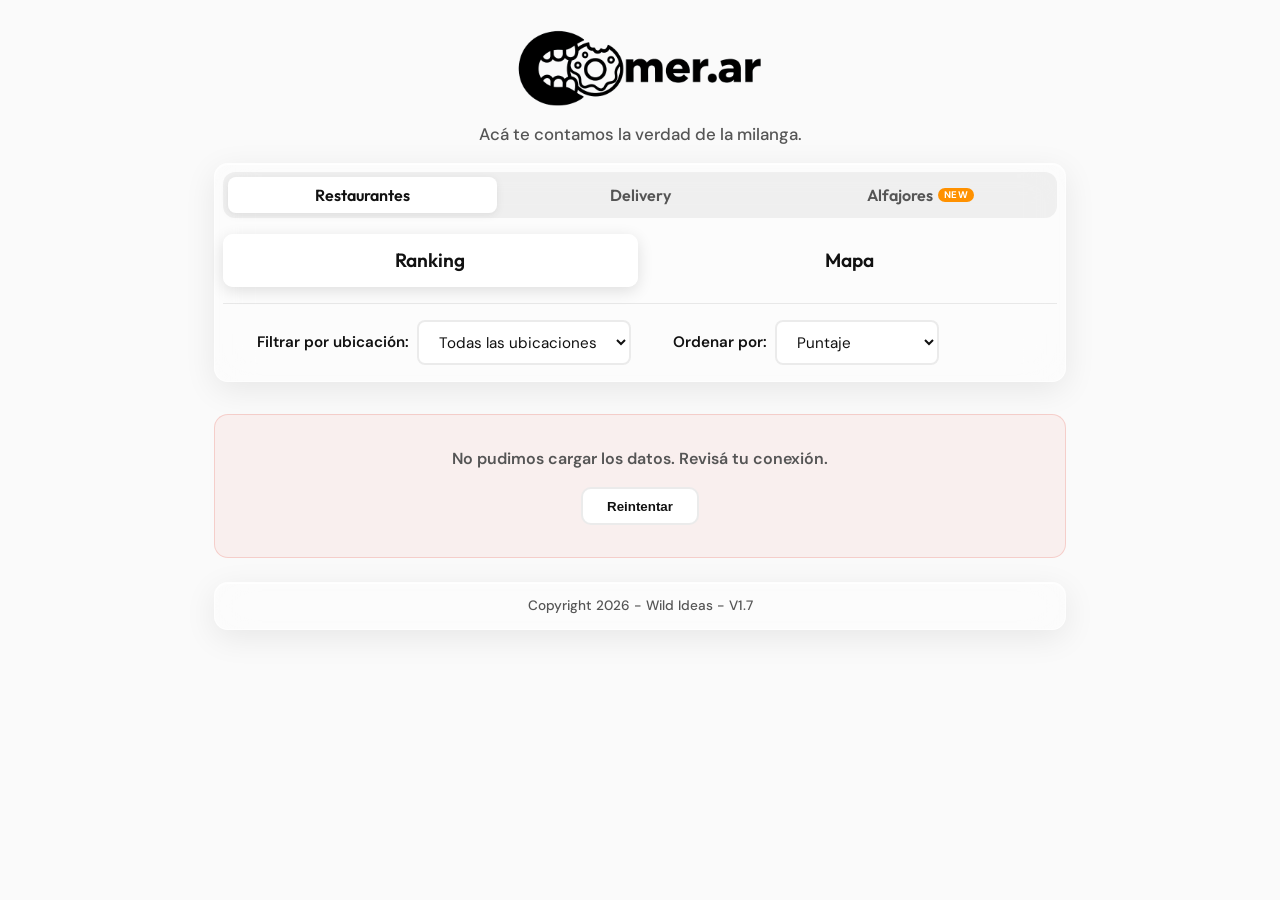
==== index.html @ 13a1f747 "fix: update copyright version in footer to 1.7" ====
<!DOCTYPE html>
<html lang="es">

<head>
    <meta charset="UTF-8">
    <meta name="viewport" content="width=device-width, initial-scale=1.0">
    <title>Comer.ar</title>
    <meta name="description" content="Ranking de lugares para comer, por amigos que les gusta comer">
    <meta name="theme-color" content="#FF9100">
    <link rel="canonical" href="https://comer.ar/">

    <!-- Open Graph / Twitter -->
    <meta property="og:title" content="Comer.ar">
    <meta property="og:description" content="Ranking de lugares para comer, por amigos que les gusta comer">
    <meta property="og:type" content="website">
    <meta property="og:url" content="https://comer.ar/">
    <meta property="og:image" content="https://comer.ar/fotos/imagenes/logoB.png">
    <meta property="og:locale" content="es_AR">
    <meta name="twitter:card" content="summary_large_image">
    <meta name="twitter:title" content="Comer.ar">
    <meta name="twitter:description" content="Ranking de lugares para comer, por amigos que les gusta comer">
    <meta name="twitter:image" content="https://comer.ar/fotos/imagenes/logoB.png">

    <!-- PWA -->
    <link rel="manifest" href="./manifest.json">
    <link rel="apple-touch-icon" href="./fotos/imagenes/logoB.png">

    <!-- Fonts: preconnect + preload -->
    <link rel="preconnect" href="https://fonts.googleapis.com">
    <link rel="preconnect" href="https://fonts.gstatic.com" crossorigin>
    <link rel="preconnect" href="https://cdnjs.cloudflare.com" crossorigin>
    <link rel="preload" as="style"
        href="https://fonts.googleapis.com/css2?family=Outfit:wght@400;600;700;800&family=DM+Sans:wght@400;500;600;700&display=swap">
    <link
        href="https://fonts.googleapis.com/css2?family=Outfit:wght@400;600;700;800&family=DM+Sans:wght@400;500;600;700&display=swap"
        rel="stylesheet">

    <!-- CSS -->
    <link rel="stylesheet" href="style.css?v=2.0">

    <!-- Libraries -->
    <script src="https://cdnjs.cloudflare.com/ajax/libs/gsap/3.12.2/gsap.min.js" defer></script>
    <script src="https://cdnjs.cloudflare.com/ajax/libs/PapaParse/5.4.1/papaparse.min.js" defer></script>
    <script src="https://unpkg.com/lucide@0.344.0" defer></script>
    <!-- Google Identity Services (login) -->
    <script src="https://accounts.google.com/gsi/client" async defer></script>
</head>

<body class="light-mode">
    <div id="app">
        <!-- Settings -->
        <nav class="settings-nav" aria-label="Configuración">
            <div class="dropdown">
                <button id="settings-btn" class="icon-btn" aria-label="Abrir menú de configuración"
                    aria-expanded="false">
                    <i data-lucide="settings" aria-hidden="true"></i>
                </button>
                <div id="settings-menu" class="dropdown-content hidden" role="menu">
                    <div class="menu-item" role="menuitem">
                        <span>Modo Oscuro</span>
                        <label class="switch">
                            <input type="checkbox" id="dark-mode-toggle" aria-label="Activar modo oscuro">
                            <span class="slider round"></span>
                        </label>
                    </div>
                    <!-- Login / perfil de Google (render dinámico desde main.js) -->
                    <div id="auth-menu-section"></div>
                </div>
            </div>
        </nav>

        <!-- Header -->
        <header class="header">
            <div class="logo-container">
                <img src="./fotos/imagenes/logoB.png" alt="Comer.ar Logo" class="logo-img light-logo">
                <img src="./fotos/imagenes/logoW.png" alt="Comer.ar Logo" class="logo-img dark-logo">
            </div>
            <p class="subtitle">Acá te contamos la verdad de la milanga.</p>
        </header>

        <!-- HOME VIEW -->
        <main id="home" class="view">
            <nav class="tabs-container" role="tablist" aria-label="Navegación principal">
                <div class="mode-switcher">
                    <button class="mode-btn active" data-mode="presencial">Restaurantes</button>
                    <button class="mode-btn" data-mode="delivery">Delivery</button>
                    <button class="mode-btn mode-btn-alfajor" data-mode="alfajores"><span class="alfajor-label-long"></span>Alfajores<span class="mode-new-pill">New</span></button>
                </div>

                <div class="tabs-buttons">
                    <button class="tab-btn active" data-tab="ranking" role="tab" aria-selected="true"
                        aria-controls="ranking-view">Ranking</button>
                    <button class="tab-btn" data-tab="map" role="tab" aria-selected="false"
                        aria-controls="map-view">Mapa</button>
                </div>

                <div class="location-filter-container" id="location-filter-container">
                    <div class="filter-group">
                        <label for="location-filter" class="filter-label">
                            <i data-lucide="map-pin" aria-hidden="true"></i>
                            Filtrar por ubicación:
                        </label>
                        <select id="location-filter" class="location-select"
                            aria-label="Filtrar restaurantes por ubicación">
                            <option value="all">Todas las ubicaciones</option>
                        </select>
                    </div>

                    <div class="filter-group">
                        <label for="sort-filter" class="filter-label">
                            <i data-lucide="arrow-up-down" aria-hidden="true"></i>
                            Ordenar por:
                        </label>
                        <select id="sort-filter" class="location-select" aria-label="Ordenar restaurantes">
                            <option value="score">Puntaje</option>
                            <option value="date">Fecha de visita</option>
                            <option value="name">Nombre</option>
                        </select>
                    </div>
                </div>
            </nav>

            <section id="ranking-view" class="tab-content" role="tabpanel" aria-labelledby="ranking-tab">
                <div id="ranking-list" class="ranking-list">
                    <!-- Skeleton/data injected here -->
                </div>
            </section>

            <section id="map-view" class="tab-content hidden" role="tabpanel" aria-labelledby="map-tab">
                <div class="map-placeholder" id="map-container">
                    <!-- Map iframe loaded on-demand when tab is clicked (performance optimization) -->
                </div>
            </section>

        </main>

        <!-- Detail View (Hidden by default) -->
        <section id="detail" class="view hidden">
            <div class="detail-container">
                <button id="back-btn" class="back-btn" aria-label="Volver al ranking">
                    <i data-lucide="arrow-left" aria-hidden="true"></i> Volver al Ranking
                </button>
                <article id="restaurant-content">
                    <!-- Detail content injected here -->
                </article>
            </div>
        </section>

        <!-- Footer -->
        <footer class="footer">
            <p>Copyright 2026 - Wild Ideas - V1.7</p>
        </footer>
    </div>

    <!-- Lightbox -->
    <div id="lightbox" role="dialog" aria-modal="true" aria-label="Visor de imágenes">
        <button id="lightbox-close" aria-label="Cerrar visor de imágenes">&times;</button>
        <img id="lightbox-img" src="" alt="">
    </div>




    <!-- JavaScript -->
    <script src="config.js?v=2.0"></script>
    <script src="auth.js?v=2.0"></script>
    <script src="vote.js?v=2.0"></script>
    <script src="main.js?v=2.0"></script>
</body>

</html>
---- style.css ----
:root {
    --bg: #FAFAFA;
    --card-bg: #FFFFFF;
    --text-main: #111111;
    --text-muted: #555555;
    --gold: #FF9100;
    --silver: #C0C0C0;
    --bronze: #CD7F32;
    --accent: #000000;
    --border: rgba(0, 0, 0, 0.08);

    --font-title: 'Outfit', sans-serif;
    --font-body: 'DM Sans', sans-serif;

    --transition-smooth: transform 0.5s cubic-bezier(0.19, 1, 0.22, 1), opacity 0.5s cubic-bezier(0.19, 1, 0.22, 1), box-shadow 0.5s cubic-bezier(0.19, 1, 0.22, 1);

    /* Glassmorphism variables */
    --glass-bg-light: rgba(255, 255, 255, 0.4);
    --glass-border-light: rgba(255, 255, 255, 0.6);
    --glass-shadow-light: 0 8px 32px rgba(0, 0, 0, 0.08);
    --glass-inset-light: inset 0 1px 0 rgba(255, 255, 255, 0.8);
}

.dark-mode {
    --bg: #121212;
    --card-bg: #1E1E1E;
    --text-main: #EAEAEA;
    --text-muted: #AAAAAA;
    --accent: #FFFFFF;
    --border: rgba(255, 255, 255, 0.1);

    /* Dark glassmorphism */
    --glass-bg-light: rgba(30, 30, 30, 0.5);
    --glass-border-light: rgba(255, 255, 255, 0.1);
    --glass-shadow-light: 0 8px 32px rgba(0, 0, 0, 0.3);
    --glass-inset-light: inset 0 1px 0 rgba(255, 255, 255, 0.1);
}

/* ========== RESET & BASE ========== */

* {
    margin: 0;
    padding: 0;
    box-sizing: border-box;
    -webkit-tap-highlight-color: transparent;
}

html {
    overflow-y: scroll;
}

body {
    background-color: var(--bg);
    color: var(--text-main);
    font-family: var(--font-body);
    overflow-x: hidden;
    line-height: 1.5;
    transition: background-color 0.3s ease, color 0.3s ease;
}

#app {
    max-width: 900px;
    margin: 0 auto;
    padding: 1.5rem;
    min-height: 100vh;
    position: relative;
}

/* ========== UTILITY CLASSES ========== */

.hidden {
    display: none !important;
}

/* Glassmorphism utility */
.glass-effect {
    background: var(--glass-bg-light);
    backdrop-filter: blur(20px);
    -webkit-backdrop-filter: blur(20px);
    border: 1px solid var(--glass-border-light);
    box-shadow: var(--glass-shadow-light), var(--glass-inset-light);
}

/* ========== SETTINGS & NAVIGATION ========== */

.settings-nav {
    position: absolute;
    top: 2rem;
    right: 2rem;
    z-index: 100;
}

.icon-btn {
    background: none;
    border: none;
    color: var(--text-main);
    cursor: pointer;
    padding: 0.5rem;
    border-radius: 50%;
    transition: var(--transition-smooth);
}

.icon-btn:hover {
    background: var(--border);
}

.dropdown {
    position: relative;
    display: inline-block;
}

.dropdown-content {
    position: absolute;
    right: 0;
    background-color: var(--card-bg);
    min-width: 200px;
    box-shadow: 0 10px 30px rgba(0, 0, 0, 0.1);
    border-radius: 12px;
    padding: 1rem;
    z-index: 101;
    border: 1px solid var(--border);
    margin-top: 0.5rem;
}

.menu-item {
    display: flex;
    justify-content: space-between;
    align-items: center;
    font-size: 0.9rem;
    font-weight: 500;
}

/* Switch UI */
.switch {
    position: relative;
    display: inline-block;
    width: 40px;
    height: 22px;
}

.switch input {
    opacity: 0;
    width: 0;
    height: 0;
}

.slider {
    position: absolute;
    cursor: pointer;
    top: 0;
    left: 0;
    right: 0;
    bottom: 0;
    background-color: #ccc;
    transition: .4s;
}

.slider:before {
    position: absolute;
    content: "";
    height: 16px;
    width: 16px;
    left: 3px;
    bottom: 3px;
    background-color: white;
    transition: .4s;
}

input:checked+.slider {
    background-color: var(--gold);
}

input:checked+.slider:before {
    transform: translateX(18px);
}

.slider.round {
    border-radius: 34px;
}

.slider.round:before {
    border-radius: 50%;
}

.dark-mode .slider {
    background-color: #555;
}

/* ========== HEADER ========== */

.header {
    text-align: center;
    margin-bottom: 1rem;
    transform-origin: left center;
}

.logo-container {
    display: flex;
    justify-content: center;
    margin-bottom: 0.5rem;
}

.logo-img {
    height: 90px;
    width: auto;
    object-fit: contain;
    transition: var(--transition-smooth);
}

.light-logo {
    display: block;
}

.dark-logo {
    display: none;
}

/* Dark Mode Logic for Logo */
.dark-mode .light-logo {
    display: none;
}

.dark-mode .dark-logo {
    display: block;
}

@media (max-width: 768px) {
    .logo-img {
        height: 60px;
    }
}

.subtitle {
    font-size: 1.05rem;
    color: var(--text-muted);
    font-weight: 500;
}

/* ========== MODE SWITCHER ========== */

.mode-switcher {
    display: flex;
    justify-content: center;
    gap: 0.5rem;
    margin-bottom: 1rem;
    background: rgba(0, 0, 0, 0.05);
    padding: 0.3rem;
    border-radius: 12px;
}

.dark-mode .mode-switcher {
    background: rgba(255, 255, 255, 0.05);
}

.mode-btn {
    flex: 1;
    padding: 0.5rem 1rem;
    border: none;
    border-radius: 8px;
    font-family: var(--font-title);
    font-weight: 600;
    font-size: 1rem;
    cursor: pointer;
    transition: all 0.3s ease;
    background: transparent;
    color: var(--text-muted);
}

.mode-btn:hover {
    color: var(--text-main);
    background: rgba(0, 0, 0, 0.03);
}

.dark-mode .mode-btn:hover {
    background: rgba(255, 255, 255, 0.03);
}

.mode-btn.active {
    background: var(--card-bg);
    color: var(--text-main);
    box-shadow: 0 2px 8px rgba(0, 0, 0, 0.08);
}

.dark-mode .mode-btn.active {
    background: #333;
    color: #fff;
    box-shadow: 0 2px 8px rgba(0, 0, 0, 0.3);
}

.mode-btn {
    min-width: 0;
}

.mode-btn-alfajor {
    position: relative;
    display: inline-flex;
    align-items: center;
    justify-content: center;
    gap: 0.35rem;
    white-space: nowrap;
}

/* Píldora "New" al lado de Solo Alfajores */
.mode-new-pill {
    background: var(--gold);
    color: #fff;
    font-family: var(--font-body);
    font-weight: 700;
    font-size: 0.6rem;
    line-height: 1;
    letter-spacing: 0.03em;
    text-transform: uppercase;
    padding: 2px 6px;
    border-radius: 10px;
    vertical-align: middle;
}

/* 3 botones de modo: en mobile achicamos tipografía y ocultamos "Solo " */
@media (max-width: 600px) {
    .mode-switcher {
        gap: 0.3rem;
    }
    .mode-btn {
        font-size: 0.82rem;
        padding: 0.5rem 0.45rem;
    }
    .mode-btn-alfajor .alfajor-label-long {
        display: none;
    }
    .mode-new-pill {
        font-size: 0.5rem;
        padding: 1px 4px;
    }
}

/* ========== TABS (Main) ========== */

.tabs-container {
    display: flex;
    flex-direction: column;
    margin-bottom: 2rem;
    border-radius: 14px;
    padding: 0.5rem;
    max-width: 100%;
    background: var(--glass-bg-light);
    backdrop-filter: blur(20px);
    -webkit-backdrop-filter: blur(20px);
    border: 1px solid var(--glass-border-light);
    box-shadow: var(--glass-shadow-light), var(--glass-inset-light);
}

.tabs-buttons {
    display: flex;
    justify-content: center;
    gap: 0.3rem;
}

/* Location Filter */
.location-filter-container {
    display: none;
    align-items: center;
    gap: 1rem;
    flex-wrap: wrap;
    padding: 0 0.5rem;
    margin-top: 0;
    background: transparent;
    border: none;
    border-radius: 0;
    box-shadow: none;
    opacity: 0;
    max-height: 0;
    overflow: hidden;
    transform: translateY(-10px);
    transition: opacity 0.5s cubic-bezier(0.4, 0, 0.2, 1),
        max-height 0.5s cubic-bezier(0.4, 0, 0.2, 1),
        transform 0.5s cubic-bezier(0.4, 0, 0.2, 1),
        margin 0.5s cubic-bezier(0.4, 0, 0.2, 1),
        padding 0.5s cubic-bezier(0.4, 0, 0.2, 1);
}

.location-filter-container.show {
    display: flex;
    opacity: 1;
    max-height: 300px;
    transform: translateY(0);
    margin-top: 1rem;
    padding: 1rem 0.5rem 0.5rem 0.5rem;
    border-top: 1px solid var(--border);
}

.filter-group {
    display: flex;
    align-items: center;
    gap: 0.5rem;
    /* Desktop: prevent stretching */
    flex: 0 1 auto;
    min-width: 250px;
}

/* Mobile optimizations */
@media (max-width: 768px) {
    .filter-group {
        flex-direction: column;
        align-items: flex-start;
        gap: 0.3rem;
        width: 100%;
        min-width: 0;
        /* Allow shrinking */
    }

    .location-select {
        width: 100%;
        /* Reduced height for mobile */
        padding: 0.4rem 0.8rem;
        font-size: 0.9rem;
    }

    .location-filter-container.show {
        /* Allow more height for stacked items */
        max-height: 400px;
    }
}

.filter-label {
    display: flex;
    align-items: center;
    gap: 0.5rem;
    font-family: var(--font-body);
    font-weight: 600;
    font-size: 0.95rem;
    color: var(--text-main);
    white-space: nowrap;
}

.filter-label i {
    width: 18px;
    height: 18px;
    flex-shrink: 0;
}

.location-select {
    flex: 1;
    padding: 0.6rem 1rem;
    background: var(--card-bg);
    border: 2px solid var(--border);
    border-radius: 8px;
    font-family: var(--font-body);
    font-size: 0.95rem;
    color: var(--text-main);
    cursor: pointer;
    transition: all 0.3s ease;
    outline: none;
}

.location-select:hover {
    border-color: var(--text-muted);
}

.location-select:focus {
    border-color: var(--gold);
    box-shadow: 0 0 0 3px rgba(255, 215, 0, 0.1);
}

.tab-btn {
    flex: 1;
    padding: 0.85rem 1.5rem;
    border: 1px solid transparent;
    border-radius: 10px;
    font-family: var(--font-title);
    font-weight: 600;
    font-size: 1.2rem;
    cursor: pointer;
    transition: all 0.4s cubic-bezier(0.4, 0, 0.2, 1);
    background: transparent;
    color: var(--text-main);
    position: relative;
    overflow: hidden;
    text-align: center;
    display: flex;
    align-items: center;
    justify-content: center;
}

.tab-btn::before {
    content: '';
    position: absolute;
    top: 0;
    left: 0;
    right: 0;
    bottom: 0;
    background: rgba(255, 255, 255, 0.3);
    opacity: 0;
    transition: opacity 0.4s cubic-bezier(0.4, 0, 0.2, 1);
    border-radius: 10px;
}

.dark-mode .tab-btn::before {
    background: rgba(255, 255, 255, 0.05);
}

.tab-btn:hover::before {
    opacity: 1;
}

.tab-btn:hover {
    color: var(--text-main);
    transform: translateY(-1px);
}

.tab-btn.active {
    background: rgba(255, 255, 255, 0.9);
    backdrop-filter: blur(10px);
    -webkit-backdrop-filter: blur(10px);
    color: var(--text-main);
    border-color: rgba(255, 255, 255, 0.8);
    box-shadow: 0 4px 16px rgba(0, 0, 0, 0.12), inset 0 1px 0 rgba(255, 255, 255, 1);
    transform: translateY(0);
}

.dark-mode .tab-btn.active {
    background: rgba(255, 255, 255, 0.15);
    border-color: rgba(255, 255, 255, 0.2);
    box-shadow: 0 4px 16px rgba(0, 0, 0, 0.4), inset 0 1px 0 rgba(255, 255, 255, 0.2);
}

/* Tab Content */
.tab-content {
    animation: fadeIn 0.5s ease-out;
}

@keyframes fadeIn {
    from {
        opacity: 0;
        transform: translateY(10px);
    }

    to {
        opacity: 1;
        transform: translateY(0);
    }
}

.about-card {
    background: var(--card-bg);
    padding: 2.5rem;
    border-radius: 20px;
    box-shadow: 0 10px 30px rgba(0, 0, 0, 0.03);
    border: 1px solid rgba(255, 255, 255, 0.2);
    line-height: 1.8;
}

.map-placeholder iframe {
    box-shadow: 0 10px 30px rgba(0, 0, 0, 0.05);
}

/* ========== RANKING LIST ========== */

.ranking-list {
    display: flex;
    flex-direction: column;
    gap: 1.2rem;
}

.ranking-item {
    background: var(--card-bg);
    padding: 1.5rem 2rem;
    border-radius: 16px;
    display: flex;
    align-items: center;
    box-shadow: 0 4px 15px rgba(0, 0, 0, 0.02);
    cursor: pointer;
    border: 2px solid transparent;
    transition: transform 0.5s cubic-bezier(0.19, 1, 0.22, 1), box-shadow 0.5s cubic-bezier(0.19, 1, 0.22, 1);
    opacity: 0;
    will-change: transform, opacity;
    contain: layout style;
}

.ranking-item:hover {
    transform: scale(1.02);
    box-shadow: 0 15px 40px rgba(0, 0, 0, 0.06);
}

.ranking-item svg {
    margin-left: auto;
    opacity: 0.7;
    color: var(--text-muted);
    transition: var(--transition-smooth);
}

.rank-number {
    font-family: var(--font-title);
    font-size: 2.4rem;
    font-weight: 800;
    margin-right: 2rem;
    color: var(--text-muted);
}

/* Medal Styles for Top 3 */
.top-1,
.top-2,
.top-3 {
    position: relative;
    overflow: hidden;
}

.top-1 {
    border-color: #ff9100;
    background: linear-gradient(90deg,
            rgba(255, 145, 0, 0.05) 0%,
            rgba(255, 225, 0, 0.12) 30%,
            rgba(255, 153, 0, 0.05) 75%,
            rgba(255, 225, 0, 0.12) 100%);
}

.top-2 {
    border-color: #b0b0b0;
    background: linear-gradient(90deg,
            rgba(160, 160, 160, 0.08) 0%,
            rgba(220, 220, 220, 0.15) 30%,
            rgba(140, 140, 140, 0.08) 75%,
            rgba(220, 220, 220, 0.15) 100%);
}

.top-3 {
    border-color: #cd7f32;
    background: linear-gradient(90deg,
            rgba(139, 69, 19, 0.05) 0%,
            rgba(205, 127, 50, 0.12) 30%,
            rgba(101, 67, 33, 0.05) 75%,
            rgba(205, 127, 50, 0.12) 100%);
}

/* Glass shimmer effect — GPU-accelerated with transform instead of left.
   Animation paused by default; resumed only when item is in viewport
   (toggled via .shimmer-active by IntersectionObserver in main.js). */
.top-1::after,
.top-2::after,
.top-3::after {
    content: '';
    position: absolute;
    top: 0;
    left: 0;
    width: 100%;
    height: 100%;
    background: linear-gradient(90deg, transparent, rgba(255, 255, 255, 0.3), transparent);
    transform: translateX(-150%) skewX(-20deg);
    animation: glass-shimmer 4s infinite ease-in-out;
    animation-play-state: paused;
    pointer-events: none;
    will-change: transform;
}

.top-1.shimmer-active::after,
.top-2.shimmer-active::after,
.top-3.shimmer-active::after {
    animation-play-state: running;
}

@media (prefers-reduced-motion: reduce) {
    .top-1::after, .top-2::after, .top-3::after {
        animation: none;
    }
    .toast,
    .gallery-shimmer,
    .gallery-img-wrapper.loading::before {
        animation: none !important;
    }
}

@keyframes glass-shimmer {
    0% {
        transform: translateX(-150%) skewX(-20deg);
    }

    40%,
    100% {
        transform: translateX(150%) skewX(-20deg);
    }
}

.top-1 .rank-number {
    color: #ff9100;
}

.top-2 .rank-number {
    color: #888;
}

.top-3 .rank-number {
    color: #cd7f32;
}

.restaurant-info {
    flex: 1;
    min-width: 0;
}

.restaurant-name-row {
    display: flex;
    align-items: center;
    gap: 1rem;
    flex-wrap: wrap;
}

.restaurant-name {
    font-family: var(--font-title);
    font-size: 1.5rem;
    font-weight: 700;
    margin: 0;
}

/* Date Box (Ranking) */
.ranking-date-box {
    display: flex;
    flex-direction: column;
    justify-content: center;
    align-items: center;
    background: rgba(0, 0, 0, 0.05);
    border-radius: 10px;
    padding: 0.5rem 1rem;
    border: 1px solid transparent;
    min-width: 80px;
    height: 100%;
}

.dark-mode .ranking-date-box {
    background: rgba(255, 255, 255, 0.08);
}

.ranking-date-box .date-label {
    font-family: var(--font-body);
    font-size: 0.6rem;
    font-weight: 600;
    text-transform: uppercase;
    color: var(--text-muted);
    letter-spacing: 0.05em;
    margin-bottom: 0;
    line-height: 1.2;
}

.ranking-date-box .date-value {
    font-family: var(--font-body);
    font-size: 0.75rem;
    font-weight: 800;
    color: var(--text-main);
    line-height: 1;
    margin-top: 0.2rem;
}

.restaurant-location {
    font-size: 0.95rem;
    color: var(--text-muted);
    margin-top: 0.3rem;
}

/* Score Box (Ranking) */
.score-box {
    display: flex;
    flex-direction: column;
    align-items: center;
    justify-content: center;
    background: rgba(255, 255, 255, 0.6);
    backdrop-filter: blur(10px);
    -webkit-backdrop-filter: blur(10px);
    border: 1px solid rgba(255, 255, 255, 0.8);
    border-radius: 10px;
    padding: 0.5rem 1rem;
    margin-right: 1rem;
    min-width: 80px;
    box-shadow: 0 2px 8px rgba(0, 0, 0, 0.06), inset 0 1px 0 rgba(255, 255, 255, 0.9);
}

.dark-mode .score-box {
    background: rgba(255, 255, 255, 0.1);
    border-color: rgba(255, 255, 255, 0.15);
}

.score-label {
    font-family: var(--font-body);
    font-size: 0.7rem;
    font-weight: 600;
    text-transform: uppercase;
    color: var(--text-muted);
    letter-spacing: 0.05em;
}

.score-value {
    font-family: var(--font-title);
    font-size: 1.8rem;
    font-weight: 800;
    color: var(--text-main);
    line-height: 1;
    margin-top: 0.2rem;
}

/* ========== DETAIL VIEW ========== */

.back-btn {
    display: flex;
    align-items: center;
    gap: 0.5rem;
    background: none;
    border: none;
    color: var(--text-muted);
    cursor: pointer;
    font-weight: 600;
    margin-bottom: 2rem;
    transition: var(--transition-smooth);
}

.view {
    transition: var(--transition-smooth);
}

/* Detail Header Grid Layout */
.detail-header-grid {
    display: grid;
    grid-template-columns: min-content 1fr auto auto;
    grid-template-areas:
        "rank title title title"
        ".    loc   date  score"
        "desc desc  desc  desc";
    column-gap: 1.5rem;
    row-gap: 0.5rem;
    align-items: center;
}

.detail-rank {
    grid-area: rank;
    font-family: var(--font-title);
    font-size: 3rem;
    font-weight: 800;
    color: var(--text-muted);
    line-height: 1;
    background: none !important;
    border: none !important;
    padding: 0 !important;
    min-width: 0;
}

.detail-rank.top-1 {
    color: #ff9100;
}

.detail-rank.top-2 {
    color: #888;
}

.detail-rank.top-3 {
    color: #cd7f32;
}

.detail-title {
    grid-area: title;
    margin: 0;
}

.detail-date-box {
    grid-area: date;
    display: flex;
    flex-direction: column;
    justify-content: center;
    align-items: center;
    background: rgba(0, 0, 0, 0.05);
    border-radius: 12px;
    padding: 0.5rem 1rem;
    width: fit-content;
    border: 1px solid transparent;
    min-width: 80px;
    height: 100%;
    /* Match height with scores */
}

.dark-mode .detail-date-box {
    background: rgba(30, 30, 30, 0.6);
    border-color: rgba(255, 255, 255, 0.1);
    color: var(--text-main);
}

.detail-date-box .date-label {
    font-family: var(--font-body);
    font-size: 0.7rem;
    font-weight: 600;
    text-transform: uppercase;
    color: var(--text-muted);
    letter-spacing: 0.05em;
    margin-bottom: 0;
}

.detail-date-box .date-value {
    font-family: var(--font-body);
    font-size: 0.75rem;
    font-weight: 800;
    color: var(--text-main);
    line-height: 1;
    margin-top: 0.2rem;
}

.detail-location {
    grid-area: loc;
    margin: 0;
    font-size: 0.85rem;
    color: #444;
    font-weight: 500;
}

.dark-mode .detail-location {
    color: #ccc;
}

.detail-score-box {
    grid-area: score;
    justify-self: end;
    display: flex;
    flex-direction: column;
    align-items: center;
    justify-content: center;
    background: rgba(255, 255, 255, 0.6);
    backdrop-filter: blur(10px);
    -webkit-backdrop-filter: blur(10px);
    border: 1px solid rgba(255, 255, 255, 0.8);
    border-radius: 12px;
    box-shadow: 0 4px 16px rgba(0, 0, 0, 0.08), inset 0 1px 0 rgba(255, 255, 255, 0.9);
    flex-shrink: 0;
    min-width: 80px;
    height: 100%;
    padding: 0.5rem;
    /* Fill wrapper height */
}

.dark-mode .detail-score-box {
    background: rgba(255, 255, 255, 0.1);
    border-color: rgba(255, 255, 255, 0.15);
}

.detail-description {
    grid-area: desc;
    margin-top: 1rem;
    font-size: 1.1rem;
    line-height: 1.6;
    opacity: 0.9;
}

/* Info List (Address, Phone, etc.) */
.detail-info-list {
    display: grid;
    grid-template-columns: 1fr 1fr;
    gap: 0.1rem;
    margin: 20px auto;
    max-width: 800px;
}

.info-item {
    display: flex;
    align-items: center;
    gap: 0.8rem;
    font-family: var(--font-body);
    font-size: 1rem;
    font-weight: 500;
    padding: 0.5rem 1rem;
    border-radius: 12px;
    transition: all 0.3s ease;
    text-decoration: none !important;
    color: inherit;
}

.info-item i {
    width: 20px;
    height: 20px;
    flex-shrink: 0;
}

.info-item.active {
    color: var(--text-main);
}

.info-item.active.link:hover {
    background: rgba(0, 0, 0, 0.03);
    transform: translateY(-1px);
}

.info-item.inactive {
    color: #e0e0e0 !important;
    cursor: default;
    pointer-events: none;
}

.dark-mode .info-item.inactive {
    color: #888 !important;
}

/* ========== SUB TABS ========== */

.sub-tabs {
    display: flex;
    gap: 0.3rem;
    border-radius: 12px;
    padding: 0.4rem;
    background: var(--glass-bg-light);
    backdrop-filter: blur(20px);
    -webkit-backdrop-filter: blur(20px);
    border: 1px solid var(--glass-border-light);
    box-shadow: var(--glass-shadow-light), var(--glass-inset-light);
}

.sub-tab-btn {
    flex: 1;
    padding: 0.6rem 1rem;
    border: 1px solid transparent;
    border-radius: 8px;
    font-family: var(--font-title);
    font-size: 0.85rem;
    font-weight: 600;
    cursor: pointer;
    background: transparent;
    color: var(--text-main);
    transition: all 0.4s cubic-bezier(0.4, 0, 0.2, 1);
    position: relative;
    overflow: hidden;
    text-align: center;
    display: flex;
    align-items: center;
    justify-content: center;
}

.sub-tab-btn::before {
    content: '';
    position: absolute;
    top: 0;
    left: 0;
    right: 0;
    bottom: 0;
    background: rgba(255, 255, 255, 0.3);
    opacity: 0;
    transition: opacity 0.4s cubic-bezier(0.4, 0, 0.2, 1);
    border-radius: 8px;
}

.dark-mode .sub-tab-btn::before {
    background: rgba(255, 255, 255, 0.05);
}

.sub-tab-btn:hover::before {
    opacity: 1;
}

.sub-tab-btn:hover {
    transform: translateY(-1px);
}

.sub-tab-btn.active {
    background: rgba(255, 255, 255, 0.9);
    backdrop-filter: blur(10px);
    -webkit-backdrop-filter: blur(10px);
    color: var(--text-main);
    border-color: rgba(255, 255, 255, 0.8);
    box-shadow: 0 2px 8px rgba(0, 0, 0, 0.1), inset 0 1px 0 rgba(255, 255, 255, 1);
}

.dark-mode .sub-tab-btn.active {
    background: rgba(255, 255, 255, 0.15);
    border-color: rgba(255, 255, 255, 0.2);
    box-shadow: 0 2px 8px rgba(0, 0, 0, 0.4), inset 0 1px 0 rgba(255, 255, 255, 0.2);
}

.sub-tab-content {
    animation: fadeIn 0.4s ease-out;
}

/* Gallery — Progressive Loading System */
.gallery-img-wrapper {
    aspect-ratio: 1;
    border-radius: 12px;
    overflow: hidden;
    background: linear-gradient(110deg, var(--border) 30%, rgba(255,255,255,0.3) 50%, var(--border) 70%);
    background-size: 300% 100%;
    animation: gallery-shimmer 1.5s ease-in-out infinite;
    position: relative;
}

/* Stop shimmer when image is loaded */
.gallery-img-wrapper.loaded {
    animation: none;
    background: transparent;
}

@keyframes gallery-shimmer {
    0% { background-position: 100% 0; }
    100% { background-position: -100% 0; }
}

.dark-mode .gallery-img-wrapper {
    background: linear-gradient(110deg, rgba(255,255,255,0.05) 30%, rgba(255,255,255,0.12) 50%, rgba(255,255,255,0.05) 70%);
    background-size: 300% 100%;
}

.dark-mode .gallery-img-wrapper.loaded {
    background: transparent;
}

/* Progressive blur-up: image starts blurred and transitions to sharp */
.gallery-img {
    border-radius: 12px;
    transition: transform 0.3s ease;
    filter: blur(20px);
    transform: scale(1.1); /* Slightly oversized to cover blur edges */
    opacity: 0;
    transition: filter 0.6s ease-out, opacity 0.3s ease-out, transform 0.6s ease-out;
}

/* When loaded: remove blur and scale back to normal */
.gallery-img.loaded {
    filter: blur(0);
    opacity: 1;
    transform: scale(1);
}

/* Hover only when loaded */
.gallery-img.loaded:hover {
    transform: scale(1.03);
}

#gallery-show-more:hover {
    background: var(--border) !important;
    transform: translateY(-1px);
}
/* ========== LIGHTBOX ========== */

#lightbox {
    position: fixed;
    top: 0;
    left: 0;
    width: 100%;
    height: 100%;
    background: rgba(0, 0, 0, 0.95);
    display: flex;
    justify-content: center;
    align-items: center;
    z-index: 10000;
    opacity: 0;
    pointer-events: none;
    transition: opacity 0.3s ease;
}

#lightbox.visible {
    opacity: 1;
    pointer-events: auto;
}

#lightbox-img {
    max-width: 95%;
    max-height: 90vh;
    object-fit: contain;
    border-radius: 4px;
    box-shadow: 0 0 30px rgba(0, 0, 0, 0.5);
    transform: scale(0.95);
    transition: transform 0.3s ease;
}

#lightbox.visible #lightbox-img {
    transform: scale(1);
}

#lightbox-close {
    position: absolute;
    top: 20px;
    right: 20px;
    background: rgba(255, 255, 255, 0.1);
    border: none;
    color: white;
    font-size: 2.5rem;
    cursor: pointer;
    width: 50px;
    height: 50px;
    border-radius: 50%;
    display: flex;
    align-items: center;
    justify-content: center;
    z-index: 10001;
    transition: background 0.2s;
    line-height: 1;
    padding-bottom: 5px;
}

#lightbox-close:hover {
    background: rgba(255, 255, 255, 0.3);
}

/* ========== FOOTER ========== */

.footer {
    margin-top: 1.5rem;
    padding: 0.8rem 2rem;
    text-align: center;
    border-radius: 14px;
    background: var(--glass-bg-light);
    backdrop-filter: blur(20px);
    -webkit-backdrop-filter: blur(20px);
    border: 1px solid var(--glass-border-light);
    box-shadow: var(--glass-shadow-light), var(--glass-inset-light);
}

.footer p {
    margin: 0;
    font-family: var(--font-body);
    font-size: 0.85rem;
    font-weight: 500;
    color: var(--text-muted);
}

/* ========== PERFORMANCE: Reduce GPU load on mobile ========== */

@media (max-width: 768px) {
    /* Disable expensive backdrop-filter on mobile for better FPS */
    .tabs-container,
    .sub-tabs,
    .footer {
        backdrop-filter: none;
        -webkit-backdrop-filter: none;
        background: var(--card-bg);
    }

    .tab-btn.active,
    .sub-tab-btn.active {
        backdrop-filter: none;
        -webkit-backdrop-filter: none;
    }

    .score-box,
    .detail-score-box {
        backdrop-filter: none;
        -webkit-backdrop-filter: none;
        background: rgba(240, 240, 240, 0.95);
    }

    .dark-mode .score-box,
    .dark-mode .detail-score-box {
        background: rgba(50, 50, 50, 0.95);
    }

    .dark-mode .tabs-container,
    .dark-mode .sub-tabs,
    .dark-mode .footer {
        background: var(--card-bg);
    }

    /* Reduce shimmer animation frequency on mobile */
    .top-1::after,
    .top-2::after,
    .top-3::after {
        animation-duration: 6s;
    }
}

/* ========== MOBILE RESPONSIVE ========== */

@media (max-width: 768px) {

    /* Settings Icon - Mobile Position */
    .settings-nav {
        top: 0.5rem;
        right: 1rem;
    }

    /* Location Filter - Mobile */
    .location-filter-container {
        flex-direction: column;
        align-items: stretch;
        gap: 0.8rem;
        padding: 1rem;
    }

    .filter-label {
        font-size: 0.85rem;
    }

    .location-select {
        width: 100%;
        font-size: 0.9rem;
        padding: 0.5rem 0.8rem;
    }

    /* Detail Header Grid - Mobile */
    .detail-header-grid {
        grid-template-columns: auto 1fr;
        grid-template-areas:
            "rank title"
            "date score"
            "loc  loc"
            "desc desc";
        row-gap: 0.8rem;
        column-gap: 0.5rem;
        align-items: stretch;
        /* Force equal height for Date and Score */
    }

    .detail-title {
        font-size: 1.4rem !important;
        align-self: center;
    }

    .detail-rank {
        font-size: 2rem;
        align-self: center;
        justify-self: center;
    }

    .detail-date-box {
        grid-area: date;
        justify-self: start;
        padding: 0.3rem 0.6rem;
        margin-left: 0;
        height: 100%;
    }

    .detail-header-grid .score-label,
    .detail-header-grid .date-label {
        font-size: 0.55rem;
    }

    .detail-header-grid .score-value {
        font-size: 1.1rem;
    }

    .detail-header-grid .date-value {
        font-size: 0.65rem;
    }

    .detail-score-box {
        grid-area: score;
        justify-self: end;
        height: 100%;
        padding: 0.3rem;
        min-width: 60px;
        /* Allow shrinking slightly to fit row */
    }



    .detail-header-grid .score-label {
        font-size: 0.55rem;
        white-space: normal;
        /* Allow wrapping */
        line-height: 1.1;
        max-width: 70px;
        /* Force wrap if too long */
        text-align: center;
        margin-bottom: 2px;
    }

    .detail-header-grid .date-label {
        font-size: 0.55rem;
        margin-bottom: 2px;
    }

    .detail-header-grid .score-value {
        font-size: 1.1rem;
    }

    /* Ranking Cards - Mobile */
    .ranking-item {
        padding: 0.8rem 1rem;
        display: grid;
        grid-template-columns: min-content auto 1fr auto;
        grid-template-areas:
            ". title title title"
            "rank date score arrow"
            ". loc loc loc";
        align-items: center;
        gap: 0.2rem 0.6rem;
    }

    .ranking-item .restaurant-info,
    .ranking-item .restaurant-name-row {
        display: contents;
    }

    .ranking-item .restaurant-name {
        grid-area: title;
        width: 100%;
        line-height: 1.2;
        margin-bottom: 0.2rem;
        font-size: 1.25rem;
    }

    .ranking-item .ranking-date-box {
        grid-area: date;
        justify-self: start;
        margin: 0;
        padding: 0.2rem 0.6rem;
    }

    .ranking-item .ranking-date-box .date-label {
        font-size: 0.55rem;
    }

    .ranking-item .ranking-date-box .date-value {
        font-size: 0.65rem;
    }

    .ranking-item .score-box {
        grid-area: score;
        justify-self: end;
        margin-left: auto;
        padding: 0.2rem 0.6rem;
    }

    .ranking-item .score-box .score-label {
        font-size: 0.55rem;
    }

    .ranking-item .score-box .score-value {
        font-size: 1rem;
    }

    .ranking-item .restaurant-location {
        grid-area: loc;
        font-size: 0.8rem;
        margin-top: 0.2rem;
        color: var(--text-muted);
        opacity: 0.8;
    }

    .ranking-item .rank-number {
        grid-area: rank;
        margin-right: 0;
        font-size: 1.4rem;
        align-self: center;
        padding-top: 0;
        line-height: 1;
    }

    .ranking-item svg {
        display: block;
        grid-area: arrow;
        width: 18px;
        height: 18px;
        opacity: 0.5;
    }

    /* Info List - Mobile */
    .detail-info-list {
        grid-template-columns: 1fr;
        gap: 0.1rem;
        padding: 0 1rem;
        margin-top: 1rem;
    }

    .info-item {
        font-size: 0.9rem;
        padding: 0.4rem 0.5rem;
    }

    .info-item i {
        width: 18px;
        height: 18px;
    }
}

/* ========== SCORE UPDATES ========== */

.scores-wrapper {
    grid-area: score;
    justify-self: end;
    display: flex;
    gap: 0.5rem;
    height: 100%;
    align-items: stretch;
}

/* ========== PUBLIC SCORE ========== */

.public-score-box {
    border-color: rgba(102, 126, 234, 0.3) !important;
    background: rgba(102, 126, 234, 0.08) !important;
}

.dark-mode .public-score-box {
    background: rgba(102, 126, 234, 0.15) !important;
    border-color: rgba(102, 126, 234, 0.25) !important;
}

.score-value-row {
    display: flex;
    align-items: center;
    gap: 0.5rem;
}

.votes-pill {
    font-family: var(--font-body);
    font-size: 0.6rem;
    font-weight: 600;
    color: #667eea;
    background: rgba(102, 126, 234, 0.12);
    padding: 0.15rem 0.45rem;
    border-radius: 20px;
    text-transform: uppercase;
    letter-spacing: 0.03em;
    white-space: nowrap;
}

.dark-mode .votes-pill {
    color: #8fa4ff;
    background: rgba(102, 126, 234, 0.2);
}

/* Vote Button */
.vote-btn {
    display: flex;
    flex-direction: column;
    align-items: center;
    justify-content: center;
    gap: 0.3rem;
    padding: 0.5rem 0.6rem;
    border: none;
    border-radius: 12px;
    background: linear-gradient(135deg, #FF9100, #ffb74d);
    color: #111;
    /* Dark text for light mode gradient */
    font-family: var(--font-title);
    font-weight: 700;
    font-size: 0.7rem;
    cursor: pointer;
    transition: all 0.3s ease;
    white-space: nowrap;
    box-shadow: 0 2px 8px rgba(255, 145, 0, 0.25);
    min-width: 55px;
    align-self: stretch;
}

.dark-mode .vote-btn {
    color: #fff;
    /* White text for dark mode gradient */
}

.vote-btn i {
    width: 16px;
    height: 16px;
}

.vote-btn:hover {
    transform: translateY(-1px);
    box-shadow: 0 4px 14px rgba(255, 145, 0, 0.35);
}

.vote-btn:active {
    transform: translateY(0);
}

/* Mobile adjustments for vote elements */
@media (max-width: 600px) {
    .vote-btn {
        min-width: 45px;
        padding: 0.4rem 0.5rem;
        font-size: 0.6rem;
    }

    .vote-btn i {
        width: 14px;
        height: 14px;
    }

    .votes-pill {
        font-size: 0.5rem;
        padding: 0.1rem 0.35rem;
    }
}

/* ========================================
   SKELETON LOADERS
   ======================================== */
.ranking-item-skeleton {
    height: 88px;
    margin-bottom: 0.75rem;
    border-radius: 14px;
    background: linear-gradient(90deg,
            rgba(0, 0, 0, 0.04) 0%,
            rgba(0, 0, 0, 0.08) 50%,
            rgba(0, 0, 0, 0.04) 100%);
    background-size: 200% 100%;
    animation: skeleton-shimmer 1.5s infinite ease-in-out;
}

.dark-mode .ranking-item-skeleton {
    background: linear-gradient(90deg,
            rgba(255, 255, 255, 0.04) 0%,
            rgba(255, 255, 255, 0.08) 50%,
            rgba(255, 255, 255, 0.04) 100%);
    background-size: 200% 100%;
}

@keyframes skeleton-shimmer {
    0% { background-position: 200% 0; }
    100% { background-position: -200% 0; }
}

@media (prefers-reduced-motion: reduce) {
    .ranking-item-skeleton { animation: none; }
}

/* ========================================
   DARK MODE — CONTRASTE DE MEDALLAS (WCAG)
   ======================================== */
.dark-mode .top-1 .rank-number,
.dark-mode .top-1 .score-value,
.dark-mode .detail-rank.top-1 {
    color: #FFB300;
    text-shadow: 0 1px 2px rgba(0, 0, 0, 0.5);
}

.dark-mode .top-2 .rank-number,
.dark-mode .top-2 .score-value,
.dark-mode .detail-rank.top-2 {
    color: #D0D0D0;
    text-shadow: 0 1px 2px rgba(0, 0, 0, 0.5);
}

.dark-mode .top-3 .rank-number,
.dark-mode .top-3 .score-value,
.dark-mode .detail-rank.top-3 {
    color: #E69248;
    text-shadow: 0 1px 2px rgba(0, 0, 0, 0.5);
}

/* ========================================
   ERROR BANNER + INPUT VALIDATION
   ======================================== */
.error-banner {
    background: rgba(231, 76, 60, 0.06);
    border: 1px solid rgba(231, 76, 60, 0.2);
    border-radius: 14px;
}

.error-retry-btn:hover {
    border-color: var(--gold) !important;
    color: var(--gold) !important;
}

.form-input.invalid,
.admin-input.invalid {
    border-color: #e74c3c !important;
    box-shadow: 0 0 0 3px rgba(231, 76, 60, 0.1) !important;
}

.error-msg {
    display: block;
}

/* ========================================
   LIGHTBOX — pinch-zoom touch support
   ======================================== */
#lightbox-img {
    touch-action: pinch-zoom;
    cursor: zoom-in;
}

.gallery-progress {
    user-select: none;
}

/* ========================================
   SCORES TABLE (moved from main.js inline styles)
   ======================================== */
.scores-table-container {
    background: rgba(255, 255, 255, 0.85);
    border: 1px solid rgba(255, 255, 255, 0.6);
    border-radius: 12px;
    padding: 1rem;
    overflow-x: auto;
}

.dark-mode .scores-table-container {
    background: rgba(30, 30, 30, 0.4);
    border-color: rgba(255, 255, 255, 0.1);
}

.scores-table {
    width: 100%;
    border-collapse: collapse;
    min-width: 300px;
    table-layout: fixed;
}

.score-header-row th {
    text-align: center;
    padding-bottom: 1rem;
    border-bottom: 1px solid rgba(0, 0, 0, 0.1);
    color: var(--text-muted);
    font-family: var(--font-body);
    font-weight: 600;
    font-size: 0.8rem;
    text-transform: uppercase;
    letter-spacing: 0.05em;
    vertical-align: middle;
    white-space: nowrap;
}

.dark-mode .score-header-row th {
    border-bottom-color: rgba(255, 255, 255, 0.1);
}

.scores-table .header-icon {
    width: 16px;
    height: 16px;
    margin-right: 4px;
    vertical-align: text-bottom;
    opacity: 0.7;
}

.score-row td {
    padding: 1rem 0;
    text-align: center;
    border-bottom: 1px solid rgba(0, 0, 0, 0.05);
    vertical-align: middle;
}

.score-row:last-child td {
    border-bottom: none;
    padding-bottom: 0;
}

.dark-mode .score-row td {
    border-bottom-color: rgba(255, 255, 255, 0.05);
}

.col-critic {
    text-align: left !important;
    font-family: var(--font-title);
    font-weight: 700;
    text-transform: capitalize;
    font-size: 1.05rem;
    width: 22%;
}

.col-score {
    font-family: var(--font-title);
    font-weight: 600;
    font-size: 1rem;
    position: relative;
}

.col-score::before {
    content: '';
    position: absolute;
    left: 0;
    top: 25%;
    bottom: 25%;
    width: 1px;
    background-color: rgba(0, 0, 0, 0.1);
}

.dark-mode .col-score::before {
    background-color: rgba(255, 255, 255, 0.1);
}

.col-avg {
    font-weight: 800;
    font-size: 1.1rem;
    color: var(--text-main);
}

/* Legend (mobile only) for alfajor icon-only headers */
.scores-legend {
    display: none;
}

.scores-legend .legend-icon {
    width: 14px;
    height: 14px;
    vertical-align: text-bottom;
    margin-right: 2px;
    opacity: 0.7;
}

/* ===== Mobile: scores tables -> icon-only headers + legend ===== */
@media (max-width: 600px) {
    .scores-table .header-label {
        display: none;
    }

    .scores-table .score-header-row th {
        padding-left: 0;
        padding-right: 0;
        font-size: 0.7rem;
    }

    .scores-table .header-icon {
        width: 18px;
        height: 18px;
        margin-right: 0;
        opacity: 0.85;
    }

    .scores-table .col-critic {
        font-size: 0.95rem;
        width: 24%;
    }

    .scores-table .col-score {
        font-size: 0.95rem;
    }

    .scores-table .col-avg {
        font-size: 1rem;
    }

    .scores-table + .scores-legend {
        display: flex;
        flex-wrap: wrap;
        justify-content: center;
        gap: 0.4rem 0.9rem;
        margin-top: 0.85rem;
        padding-top: 0.85rem;
        border-top: 1px solid rgba(0, 0, 0, 0.08);
        font-family: var(--font-body);
        font-size: 0.72rem;
        font-weight: 600;
        text-transform: uppercase;
        letter-spacing: 0.03em;
        color: var(--text-muted);
    }

    .dark-mode .scores-table + .scores-legend {
        border-top-color: rgba(255, 255, 255, 0.1);
    }

    .scores-legend span {
        display: inline-flex;
        align-items: center;
        white-space: nowrap;
    }
}

/* ========================================
   AUTH — login / perfil dentro del menú de settings
   ======================================== */
#settings-menu {
    min-width: 250px;
}

.auth-menu-divider {
    height: 1px;
    background: var(--border);
    margin: 0.6rem 0;
}

.auth-menu-signin {
    display: flex;
    flex-direction: column;
    align-items: center;
    gap: 0.5rem;
    padding: 0.2rem 0;
}

.auth-menu-hint {
    font-size: 0.8rem;
    font-weight: 600;
    color: var(--text-muted);
}

#auth-signin {
    display: flex;
    justify-content: center;
    min-height: 40px;
    width: 100%;
}

.auth-menu-user {
    display: flex;
    align-items: center;
    gap: 0.6rem;
    padding: 0.2rem 0.2rem 0.6rem;
}

.auth-avatar {
    width: 36px;
    height: 36px;
    border-radius: 50%;
    object-fit: cover;
    border: 2px solid var(--border);
    flex-shrink: 0;
    display: block;
}

.auth-avatar-fallback {
    display: flex;
    align-items: center;
    justify-content: center;
    background: var(--gold);
    color: #fff;
    font-family: var(--font-title);
    font-weight: 700;
    font-size: 1rem;
}

.auth-menu-user-info {
    min-width: 0;
}

.auth-menu-user-name {
    font-family: var(--font-title);
    font-weight: 700;
    font-size: 0.9rem;
    color: var(--text-main);
    white-space: nowrap;
    overflow: hidden;
    text-overflow: ellipsis;
}

.auth-menu-user-email {
    font-size: 0.75rem;
    color: var(--text-muted);
    white-space: nowrap;
    overflow: hidden;
    text-overflow: ellipsis;
}

.auth-menu-item {
    display: flex;
    align-items: center;
    gap: 0.5rem;
    width: 100%;
    text-align: left;
    background: none;
    border: none;
    cursor: pointer;
    padding: 0.55rem 0.4rem;
    border-radius: 8px;
    font-family: var(--font-body);
    font-size: 0.9rem;
    font-weight: 600;
    color: var(--text-main);
    text-decoration: none;
}

.auth-menu-item:hover {
    background: var(--border);
}

.auth-menu-item i {
    width: 16px;
    height: 16px;
}

/* ========================================
   MODAL DE VOTO (vote.js)
   ======================================== */
.cv-backdrop {
    position: fixed;
    inset: 0;
    background: rgba(0, 0, 0, 0.55);
    backdrop-filter: blur(8px);
    -webkit-backdrop-filter: blur(8px);
    display: flex;
    align-items: center;
    justify-content: center;
    z-index: 1000;
    padding: 1rem;
    animation: cvFade 0.25s ease;
}

@keyframes cvFade {
    from { opacity: 0; }
    to { opacity: 1; }
}

.cv-modal {
    position: relative;
    background: var(--card-bg);
    color: var(--text-main);
    border-radius: 20px;
    padding: 2rem 1.75rem;
    max-width: 440px;
    width: 100%;
    max-height: 90vh;
    overflow-y: auto;
    box-shadow: 0 20px 60px rgba(0, 0, 0, 0.25);
    animation: cvUp 0.35s cubic-bezier(0.34, 1.56, 0.64, 1);
}

@keyframes cvUp {
    from { transform: translateY(24px); opacity: 0; }
    to { transform: translateY(0); opacity: 1; }
}

.cv-close {
    position: absolute;
    top: 0.6rem;
    right: 0.85rem;
    background: none;
    border: none;
    font-size: 1.7rem;
    line-height: 1;
    color: var(--text-muted);
    cursor: pointer;
}

.cv-close:hover {
    color: var(--text-main);
}

.cv-title {
    font-family: var(--font-title);
    font-size: 1.4rem;
    margin: 0 0 0.5rem;
    color: var(--text-main);
    padding-right: 1.5rem;
}

.cv-sub {
    color: var(--text-muted);
    font-size: 0.95rem;
    line-height: 1.5;
    margin-bottom: 1.25rem;
}

.cv-gbtn {
    display: flex;
    justify-content: center;
    margin-top: 0.5rem;
    min-height: 44px;
}

.cv-note {
    background: rgba(255, 145, 0, 0.1);
    border: 1px solid rgba(255, 145, 0, 0.3);
    color: var(--text-main);
    border-radius: 10px;
    padding: 0.7rem 0.9rem;
    font-size: 0.85rem;
    line-height: 1.45;
    margin-bottom: 1rem;
}

.cv-avg-box {
    display: flex;
    align-items: center;
    justify-content: space-between;
    background: rgba(255, 145, 0, 0.06);
    border: 1px solid rgba(255, 145, 0, 0.3);
    border-radius: 12px;
    padding: 0.7rem 1rem;
    margin-bottom: 1rem;
}

.dark-mode .cv-avg-box {
    background: rgba(255, 145, 0, 0.12);
}

.cv-avg-label {
    font-family: var(--font-body);
    font-weight: 600;
    color: var(--text-muted);
    font-size: 0.9rem;
}

.cv-avg {
    font-family: var(--font-title);
    font-weight: 800;
    font-size: 1.5rem;
    color: var(--gold);
}

.cv-grid {
    display: grid;
    grid-template-columns: 1fr 1fr;
    gap: 0.85rem;
    margin-bottom: 1.25rem;
}

.cv-field {
    display: flex;
    flex-direction: column;
    gap: 0.35rem;
}

.cv-label {
    display: flex;
    align-items: center;
    gap: 0.4rem;
    font-family: var(--font-body);
    font-weight: 600;
    font-size: 0.85rem;
    color: var(--text-main);
}

.cv-label i {
    width: 16px;
    height: 16px;
    color: var(--text-muted);
}

.cv-input {
    width: 100%;
    padding: 0.7rem 0.8rem;
    background: var(--card-bg);
    border: 2px solid var(--border);
    border-radius: 10px;
    font-family: var(--font-body);
    font-size: 1rem;
    color: var(--text-main);
    outline: none;
    transition: border-color 0.2s ease, box-shadow 0.2s ease;
}

.cv-input:focus {
    border-color: var(--gold);
    box-shadow: 0 0 0 3px rgba(255, 145, 0, 0.15);
}

.cv-input.cv-invalid {
    border-color: #e74c3c;
}

.cv-submit {
    width: 100%;
    padding: 0.9rem;
    border: none;
    border-radius: 12px;
    background: var(--text-main);
    color: var(--bg);
    font-family: var(--font-title);
    font-weight: 700;
    font-size: 1.05rem;
    cursor: pointer;
    transition: all 0.25s ease;
}

.cv-submit:hover:not(:disabled) {
    background: var(--gold);
    color: #fff;
    transform: translateY(-2px);
    box-shadow: 0 8px 20px rgba(255, 145, 0, 0.3);
}

.cv-submit:disabled,
.cv-submit.loading {
    opacity: 0.65;
    cursor: not-allowed;
}

.cv-msg {
    margin-top: 0.85rem;
    font-size: 0.85rem;
    font-weight: 600;
    text-align: center;
    min-height: 1.1em;
}

.cv-msg-error {
    color: #e74c3c;
}

.cv-success {
    text-align: center;
    padding: 1rem 0;
}

.cv-success-icon {
    width: 72px;
    height: 72px;
    border-radius: 50%;
    margin: 0 auto 1.25rem;
    display: flex;
    align-items: center;
    justify-content: center;
    font-size: 2.3rem;
    color: #fff;
    background: linear-gradient(135deg, #2ecc71, #27ae60);
    box-shadow: 0 8px 25px rgba(46, 204, 113, 0.35);
}

@media (max-width: 480px) {
    .cv-grid { grid-template-columns: 1fr; }
    .cv-modal { padding: 1.5rem 1.25rem; }
}

/* ========================================
   PÁGINA DE PERFIL (perfil.html)
   ======================================== */
.perfil-container {
    max-width: 680px;
    margin: 0 auto;
    padding: 2rem;
    border-radius: 20px;
}

.perfil-muted {
    color: var(--text-muted);
    text-align: center;
    padding: 1rem;
}

.perfil-signin {
    text-align: center;
    padding: 2rem 1rem;
}

.perfil-signin-icon {
    width: 48px;
    height: 48px;
    color: var(--text-muted);
    opacity: 0.4;
    margin-bottom: 0.75rem;
}

.perfil-signin p {
    color: var(--text-muted);
    margin-bottom: 1.25rem;
}

.perfil-gbtn {
    display: flex;
    justify-content: center;
}

.perfil-user {
    display: flex;
    align-items: center;
    gap: 1rem;
    padding-bottom: 1.25rem;
    border-bottom: 1px solid var(--border);
    margin-bottom: 1.25rem;
}

.perfil-avatar {
    width: 56px;
    height: 56px;
    border-radius: 50%;
    object-fit: cover;
    border: 2px solid var(--border);
    flex-shrink: 0;
}

.perfil-avatar-fallback {
    display: flex;
    align-items: center;
    justify-content: center;
    background: var(--gold);
    color: #fff;
    font-family: var(--font-title);
    font-weight: 700;
    font-size: 1.4rem;
}

.perfil-user-name {
    font-family: var(--font-title);
    font-weight: 700;
    font-size: 1.2rem;
    color: var(--text-main);
}

.perfil-user-email {
    color: var(--text-muted);
    font-size: 0.9rem;
    word-break: break-all;
}

.perfil-section-title {
    display: flex;
    align-items: center;
    gap: 0.5rem;
    font-family: var(--font-title);
    font-size: 1.15rem;
    margin: 0 0 1rem;
    color: var(--text-main);
}

.perfil-section-title i {
    width: 20px;
    height: 20px;
    color: var(--gold);
}

.perfil-table-wrap {
    overflow-x: auto;
}

.perfil-table {
    width: 100%;
    border-collapse: collapse;
}

.perfil-table th {
    text-align: left;
    font-family: var(--font-body);
    font-size: 0.72rem;
    text-transform: uppercase;
    letter-spacing: 0.04em;
    color: var(--text-muted);
    padding: 0.5rem 0.6rem;
    border-bottom: 1px solid var(--border);
}

.perfil-table td {
    padding: 0.7rem 0.6rem;
    border-bottom: 1px solid var(--border);
    font-size: 0.95rem;
    vertical-align: middle;
}

.pv-name {
    font-weight: 600;
    color: var(--text-main);
}

.pv-badge {
    display: inline-block;
    margin-left: 0.5rem;
    font-size: 0.62rem;
    font-weight: 700;
    text-transform: uppercase;
    letter-spacing: 0.03em;
    padding: 0.12rem 0.45rem;
    border-radius: 20px;
    background: rgba(102, 126, 234, 0.12);
    color: #667eea;
    vertical-align: middle;
}

.pv-badge-alfajor {
    background: rgba(205, 127, 50, 0.15);
    color: #CD7F32;
}

.dark-mode .pv-badge {
    background: rgba(102, 126, 234, 0.2);
    color: #8fa4ff;
}

.pv-score {
    font-family: var(--font-title);
    font-weight: 800;
    color: var(--gold);
}

.pv-date {
    color: var(--text-muted);
    font-size: 0.85rem;
    white-space: nowrap;
}

.pv-edit {
    display: inline-flex;
    align-items: center;
    gap: 0.3rem;
    background: none;
    border: 2px solid var(--border);
    border-radius: 8px;
    padding: 0.4rem 0.7rem;
    font-family: var(--font-body);
    font-weight: 600;
    font-size: 0.8rem;
    color: var(--text-main);
    cursor: pointer;
    transition: all 0.2s ease;
    white-space: nowrap;
}

.pv-edit:hover {
    border-color: var(--gold);
    color: var(--gold);
}

.pv-edit i {
    width: 14px;
    height: 14px;
}

.perfil-empty {
    text-align: center;
    padding: 2rem 1rem;
    color: var(--text-muted);
}

.perfil-empty i {
    width: 40px;
    height: 40px;
    opacity: 0.4;
    margin-bottom: 0.75rem;
}

.perfil-danger {
    margin-top: 2rem;
    padding-top: 1.5rem;
    border-top: 1px solid var(--border);
    text-align: center;
}

.perfil-delete-btn {
    display: inline-flex;
    align-items: center;
    gap: 0.4rem;
    background: none;
    border: 2px solid rgba(231, 76, 60, 0.5);
    color: #e74c3c;
    border-radius: 10px;
    padding: 0.7rem 1.2rem;
    font-family: var(--font-title);
    font-weight: 700;
    cursor: pointer;
    transition: all 0.2s ease;
}

.perfil-delete-btn:hover:not(:disabled) {
    background: #e74c3c;
    color: #fff;
}

.perfil-delete-btn:disabled {
    opacity: 0.6;
    cursor: not-allowed;
}

.perfil-delete-btn i {
    width: 16px;
    height: 16px;
}

.perfil-danger-hint {
    color: var(--text-muted);
    font-size: 0.8rem;
    margin-top: 0.6rem;
}

/* ========================================
   ADMIN — SECCIÓN USUARIOS
   ======================================== */
.users-list {
    display: flex;
    flex-direction: column;
    gap: 0.85rem;
}

.user-card {
    border: 1px solid var(--border);
    border-radius: 14px;
    padding: 1rem;
    background: var(--card-bg);
}

.user-head {
    display: flex;
    align-items: center;
    gap: 0.85rem;
}

.user-avatar {
    width: 44px;
    height: 44px;
    border-radius: 50%;
    object-fit: cover;
    border: 2px solid var(--border);
    flex-shrink: 0;
}

.user-avatar-fallback {
    display: flex;
    align-items: center;
    justify-content: center;
    background: var(--gold);
    color: #fff;
    font-family: var(--font-title);
    font-weight: 700;
    font-size: 1.1rem;
}

.user-meta {
    flex: 1;
    min-width: 0;
}

.user-name {
    font-family: var(--font-title);
    font-weight: 700;
    color: var(--text-main);
}

.user-email {
    color: var(--text-muted);
    font-size: 0.85rem;
    word-break: break-all;
}

.user-dates {
    color: var(--text-muted);
    font-size: 0.72rem;
    margin-top: 0.15rem;
}

.user-votecount {
    font-family: var(--font-title);
    font-weight: 800;
    font-size: 1.3rem;
    color: var(--gold);
    text-align: center;
    line-height: 1;
    flex-shrink: 0;
}

.user-votecount span {
    display: block;
    font-size: 0.58rem;
    font-weight: 600;
    color: var(--text-muted);
    text-transform: uppercase;
    letter-spacing: 0.03em;
}

.user-votes {
    margin-top: 0.75rem;
    padding-top: 0.75rem;
    border-top: 1px dashed var(--border);
    display: flex;
    flex-direction: column;
    gap: 0.4rem;
}

.user-vote {
    display: grid;
    grid-template-columns: 1fr auto auto auto;
    gap: 0.6rem;
    align-items: center;
    font-size: 0.85rem;
}

.user-vote-name {
    font-weight: 600;
    color: var(--text-main);
    overflow: hidden;
    text-overflow: ellipsis;
    white-space: nowrap;
}

.user-vote-tipo {
    font-size: 0.62rem;
    text-transform: uppercase;
    letter-spacing: 0.03em;
    color: var(--text-muted);
}

.user-vote-score {
    font-family: var(--font-title);
    font-weight: 800;
    color: var(--gold);
}

.user-vote-date {
    color: var(--text-muted);
    font-size: 0.75rem;
    white-space: nowrap;
}

.user-vote-empty {
    color: var(--text-muted);
    font-size: 0.85rem;
    font-style: italic;
}
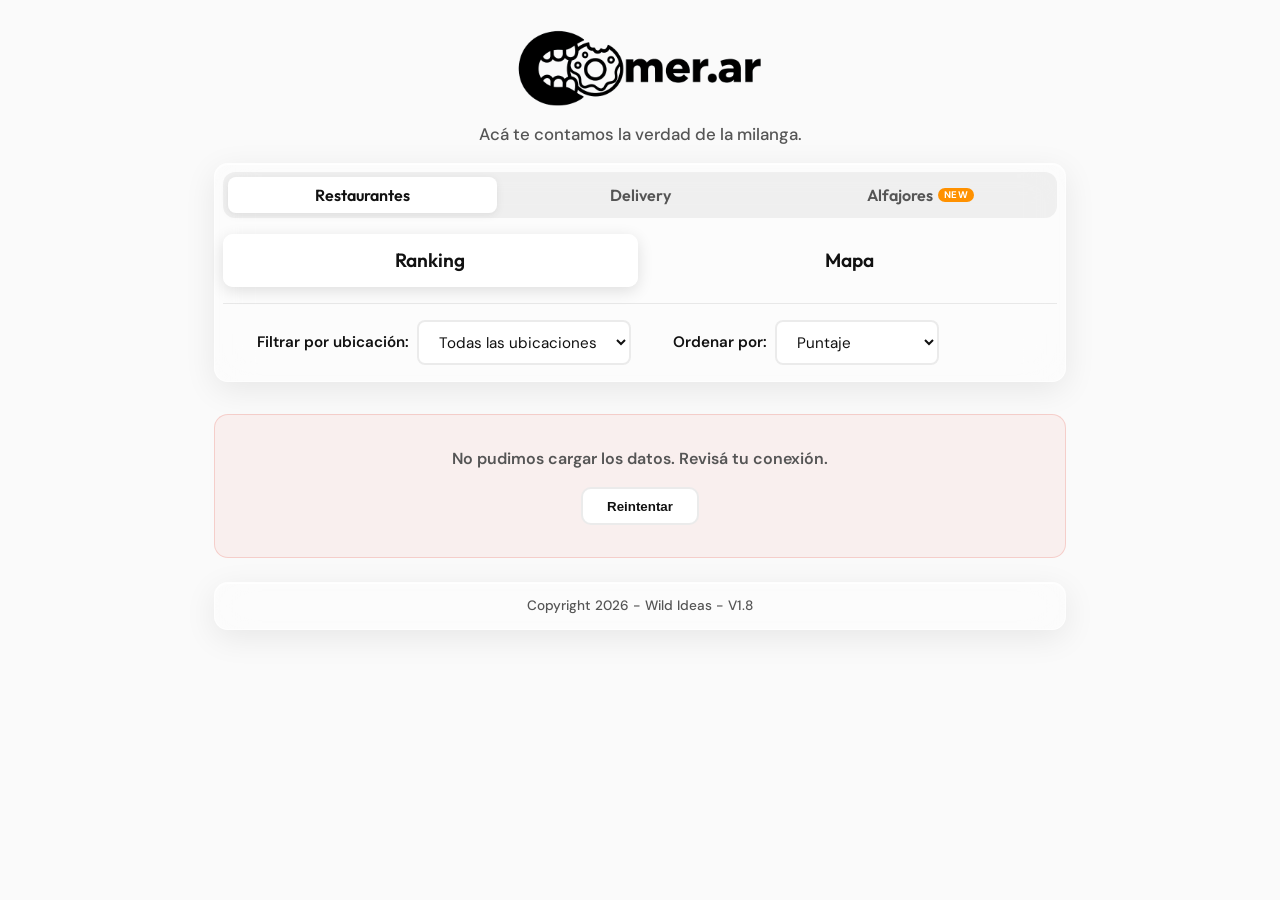
==== commit b53a7250: "feat: Implement photo upload functionality with GitHub integration and update copyright version to 1" ====
--- a/index.html
+++ b/index.html
@@ -148,7 +148,7 @@
 
         <!-- Footer -->
         <footer class="footer">
-            <p>Copyright 2026 - Wild Ideas - V1.7</p>
+            <p>Copyright 2026 - Wild Ideas - V1.8</p>
         </footer>
     </div>
 
@@ -162,10 +162,10 @@
 
 
     <!-- JavaScript -->
-    <script src="config.js?v=2.0"></script>
+    <script src="config.js?v=2.2"></script>
     <script src="auth.js?v=2.0"></script>
     <script src="vote.js?v=2.0"></script>
-    <script src="main.js?v=2.0"></script>
+    <script src="main.js?v=2.1"></script>
 </body>
 
 </html>
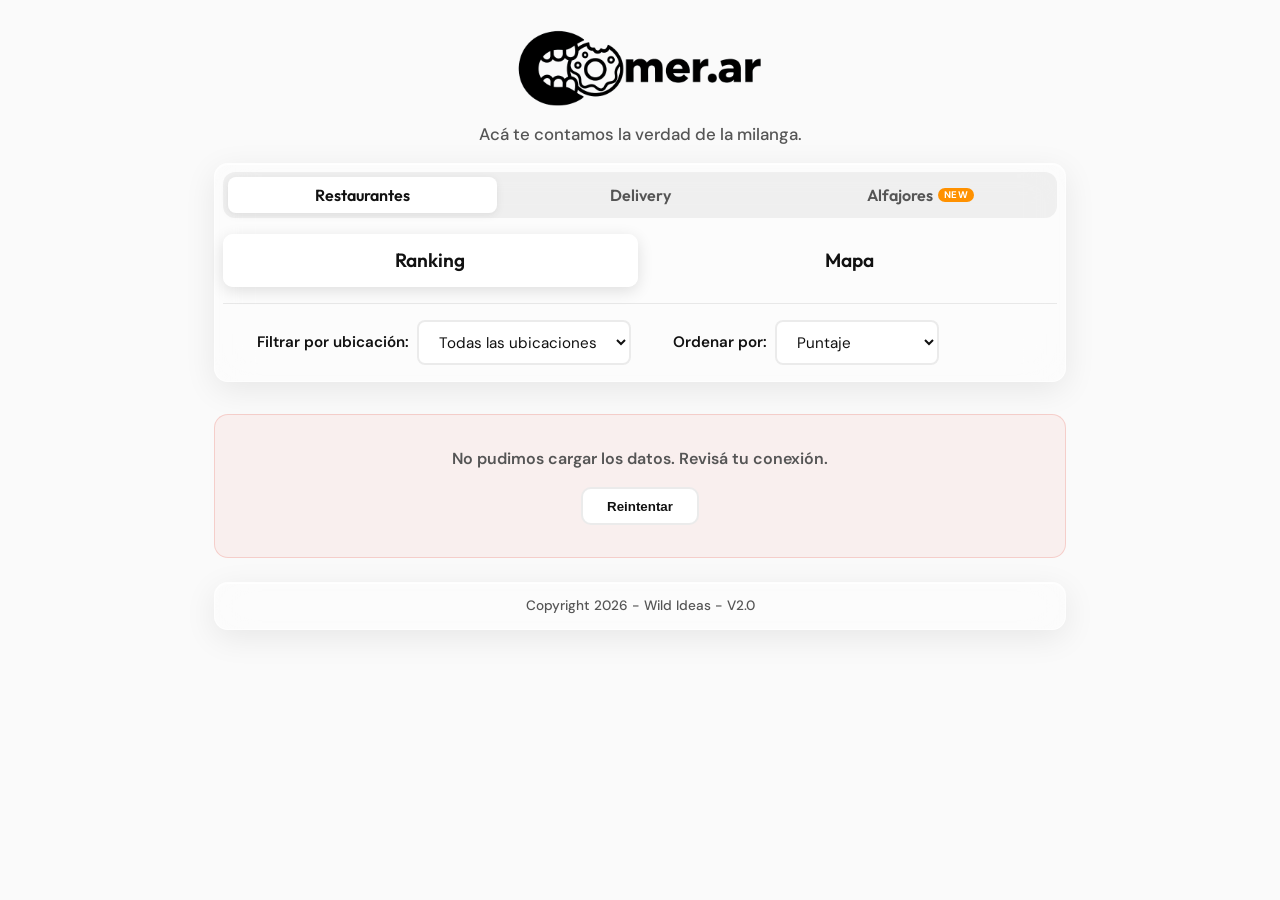
==== commit 584f9c3e: "Update footer copyright versioning to use dynamic app version span" ====
--- a/index.html
+++ b/index.html
@@ -148,7 +148,7 @@
 
         <!-- Footer -->
         <footer class="footer">
-            <p>Copyright 2026 - Wild Ideas - V1.8</p>
+            <p>Copyright 2026 - Wild Ideas - V<span class="app-version">1.8</span></p>
         </footer>
     </div>
 
@@ -162,10 +162,10 @@
 
 
     <!-- JavaScript -->
-    <script src="config.js?v=2.2"></script>
+    <script src="config.js?v=2.3"></script>
     <script src="auth.js?v=2.0"></script>
     <script src="vote.js?v=2.0"></script>
-    <script src="main.js?v=2.1"></script>
+    <script src="main.js?v=2.2"></script>
 </body>
 
 </html>
--- a/style.css
+++ b/style.css
@@ -748,6 +748,29 @@
     margin-top: 0.2rem;
 }
 
+.coming-soon-badge {
+    display: flex;
+    align-items: center;
+    justify-content: center;
+    background: linear-gradient(135deg, rgba(255, 145, 0, 0.12), rgba(255, 145, 0, 0.22));
+    border: 1px solid rgba(255, 145, 0, 0.4);
+    border-radius: 10px;
+    padding: 0.5rem 1rem;
+    font-family: var(--font-body);
+    font-size: 0.72rem;
+    font-weight: 700;
+    color: #FF9100;
+    letter-spacing: 0.03em;
+    white-space: nowrap;
+    min-width: 80px;
+    height: 100%;
+}
+
+.dark-mode .coming-soon-badge {
+    background: linear-gradient(135deg, rgba(255, 145, 0, 0.18), rgba(255, 145, 0, 0.32));
+    border-color: rgba(255, 145, 0, 0.55);
+}
+
 .restaurant-location {
     font-size: 0.95rem;
     color: var(--text-muted);
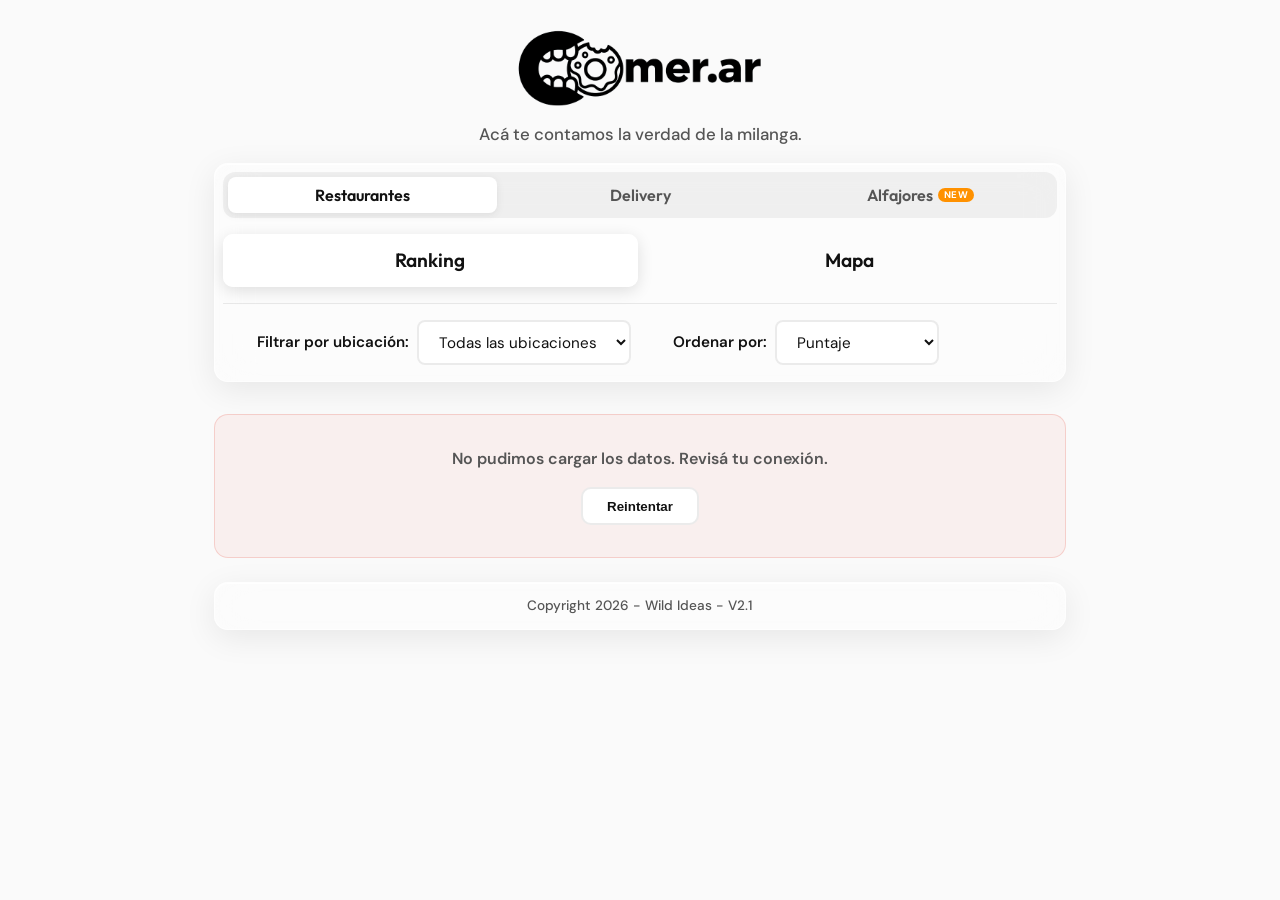
==== commit e0834676: "Implement custom confirmation modal and update app versioning in scripts" ====
--- a/index.html
+++ b/index.html
@@ -162,7 +162,7 @@
 
 
     <!-- JavaScript -->
-    <script src="config.js?v=2.3"></script>
+    <script src="config.js?v=2.4"></script>
     <script src="auth.js?v=2.0"></script>
     <script src="vote.js?v=2.0"></script>
     <script src="main.js?v=2.2"></script>
